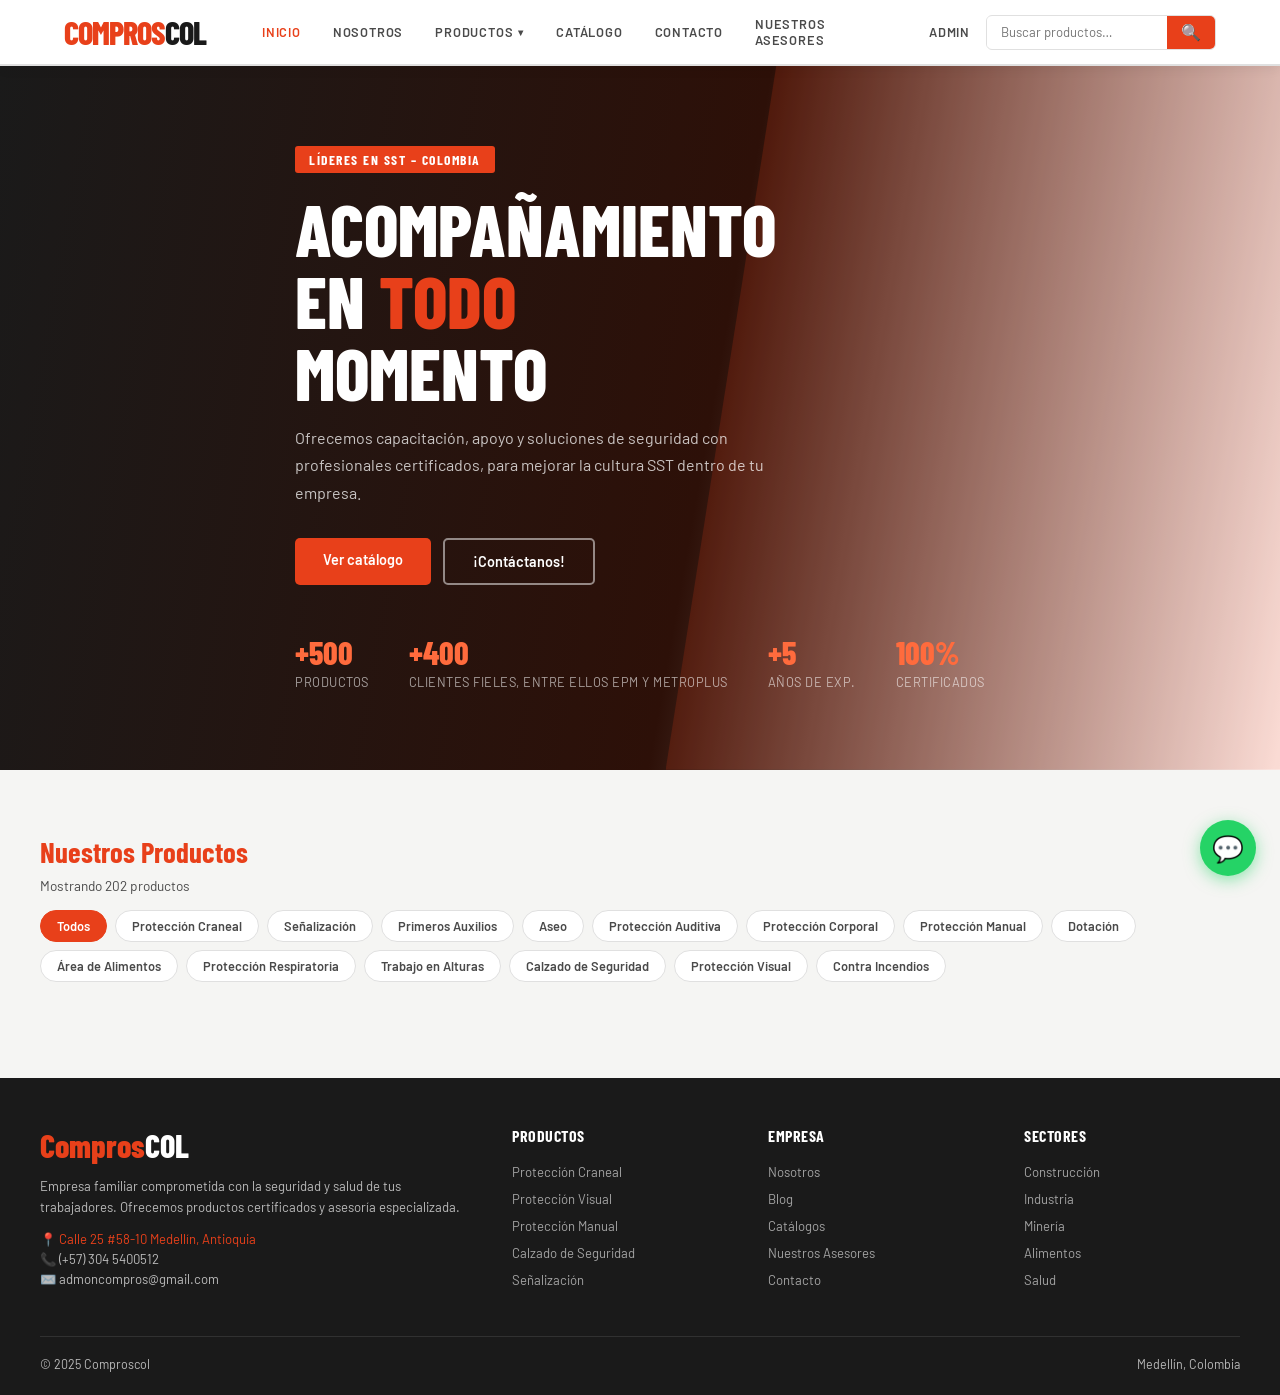
==== index.html @ 0ba870f2 "primer commit" ====
<!DOCTYPE html>
<html lang="es">
<head>
<meta charset="UTF-8"/>
<meta name="viewport" content="width=device-width, initial-scale=1.0"/>
<title>Comproscol – Implementos de Seguridad Y Salud en el Trabajo</title>
<link href="https://fonts.googleapis.com/css2?family=Barlow+Condensed:wght@600;700;800&family=Barlow:wght@400;500;600&display=swap" rel="stylesheet"/>
<link rel="stylesheet" href="styles.css"/>
</head>
<body>

<!-- ──── NAV ──── -->
<nav>
  <div class="nav-inner">
    <a class="logo" href="#">COMPROS<span>COL</span></a>
    <ul class="nav-links">
      <li class="active"><a href="#">Inicio</a></li>
      <li><a href="nosotros.html">Nosotros</a></li>
      <li>
        <a href="#">Productos <span class="chevron">▾</span></a>
        <div class="mega-menu">
          <div class="mega-col">
            <h4>Categorías</h4>
            <ul>
              <li><a href="categoria.html?cat=Calzado de Seguridad">Calzado de Seguridad</a></li>
              <li><a href="categoria.html?cat=Protección Craneal">Protección Craneal</a></li>
              <li><a href="categoria.html?cat=Protección Visual">Protección Visual</a></li>
              <li><a href="categoria.html?cat=Protección Manual">Protección Manual</a></li>
              <li><a href="categoria.html?cat=Protección Corporal">Protección Corporal</a></li>
              <li><a href="categoria.html?cat=Protección Respiratoria">Protección Respiratoria</a></li>
              <li><a href="categoria.html?cat=Protección Auditiva">Protección Auditiva</a></li>
              <li><a href="categoria.html?cat=Trabajo en Alturas">Trabajo en Alturas</a></li>
              <li><a href="categoria.html?cat=Señalización">Señalización</a></li>
              <li><a href="categoria.html?cat=Primeros Auxilios">Primeros Auxilios</a></li>
              <li><a href="categoria.html?cat=Área de Alimentos">Área de Alimentos</a></li>
              <li><a href="categoria.html?cat=Aseo">Aseo</a></li>
              <li><a href="categoria.html?cat=Dotación">Dotación</a></li>
            </ul>
          </div>
          <div class="mega-col">
            <h4>Marcas</h4>
            <ul>
              <li><a href="#">3M</a></li>
              <li><a href="#">Ansell</a></li>
              <li><a href="#">Sosega</a></li>
              <li><a href="#">Petzl</a></li>
              <li><a href="#">MSA Safety</a></li>
              <li><a href="#">DuPont</a></li>
              <li><a href="#">Kondor</a></li>
              <li><a href="#">Kastako</a></li>
            </ul>
          </div>
          <div class="mega-col">
            <h4>Sectores</h4>
            <ul>
              <li><a href="#">Construcción</a></li>
              <li><a href="#">IndustriaL</a></li>
              <li><a href="#">Alimentos</a></li>
              <li><a href="#">Logística</a></li>
              <li><a href="#">Salud</a></li>
              <li><a href="#">Agro</a></li>
              <li><a href="#">Manufactura</a></li>
            </ul>
          </div>
        </div>
      </li>
      <li><a href="#">Catálogo</a></li>
      <li><a href="#">Contacto</a></li>
      <li><a href="nuestros-asesores.html">Nuestros Asesores</a></li>
      <li><a href="login.html">Admin</a></li>
    </ul>
    <div class="nav-search">
      <input type="text" placeholder="Buscar productos…" id="heroSearch"/>
      <button onclick="buscar()">🔍</button>
    </div>
  </div>
</nav>

<!-- ──── HERO ──── -->
<section class="hero">
  <div class="hero-bg"></div>
  <div class="hero-shape"></div>
  <div class="hero-content">
    <div class="hero-tag">Líderes en SST – Colombia</div>
    <h1>Acompañamiento<br>en <em>todo</em><br>momento</h1>
    <p>Ofrecemos capacitación, apoyo y soluciones de seguridad con profesionales certificados, para mejorar la cultura SST dentro de tu empresa.</p>
    <div class="hero-btns">
      <a href="#catalogo" class="btn-primary">Ver catálogo</a>
      <a href="#contacto" class="btn-secondary">¡Contáctanos!</a>
    </div>
    <div class="hero-stats">
      <div class="stat"><strong>+500</strong><span>Productos</span></div>
      <div class="stat"><strong>+400</strong><span>Clientes fieles, entre ellos EPM y METROPLUS</span></div>
      <div class="stat"><strong>+5</strong><span>Años de exp.</span></div>
      <div class="stat"><strong>100%</strong><span>Certificados</span></div>
    </div>
  </div>
</section>



<!-- ──── CATÁLOGO ──── -->
<section class="catalogo" id="catalogo">
  <div class="container">
    <div class="catalogo-header">
      <div>
        <h2 class="section-title" style="text-align:left;font-size:1.8rem">Nuestros Productos</h2>
        <p style="color:var(--gris-medio);font-size:.85rem" id="conteo">Mostrando todos los productos</p>
      </div>
      <div class="cat-filters" id="filtros"></div>
    </div>
    <div class="productos-grid" id="grid"></div>
  </div>
</section>



<!-- ──── FOOTER ──── -->
<footer id="contacto">
  <div class="container">
    <div class="footer-grid">
      <div>
        <div class="footer-logo">Compros<span>COL</span></div>
        <p class="footer-desc">Empresa familiar comprometida con la seguridad y salud de tus trabajadores. Ofrecemos productos certificados y asesoría especializada.</p>
        <p style="margin-top:.75rem;font-size:.82rem;color:var(--naranja)">📍 Calle 25 #58-10 Medellín, Antioquia</p>
        <p style="font-size:.82rem;margin-top:.25rem">📞 (+57) 304 5400512 </p>
        <p style="font-size:.82rem;margin-top:.25rem">✉️ admoncompros@gmail.com</p>
      </div>
      <div class="footer-col">
        <h5>Productos</h5>
        <ul>
          <li><a href="#">Protección Craneal</a></li>
          <li><a href="#">Protección Visual</a></li>
          <li><a href="#">Protección Manual</a></li>
          <li><a href="#">Calzado de Seguridad</a></li>
          <li><a href="#">Señalización</a></li>
        </ul>
      </div>
      <div class="footer-col">
        <h5>Empresa</h5>
        <ul>
          <li><a href="nosotros.html">Nosotros</a></li>
          <li><a href="#">Blog</a></li>
          <li><a href="#">Catálogos</a></li>
          <li><a href="nuestros-asesores.html">Nuestros Asesores</a></li>
          <li><a href="#">Contacto</a></li>
        </ul>
      </div>
      <div class="footer-col">
        <h5>Sectores</h5>
        <ul>
          <li><a href="#">Construcción</a></li>
          <li><a href="#">Industria</a></li>
          <li><a href="#">Minería</a></li>
          <li><a href="#">Alimentos</a></li>
          <li><a href="#">Salud</a></li>
        </ul>
      </div>
    </div>
    <div class="footer-bottom">
      <span>© 2025 Comproscol</span>
      <span>Medellín, Colombia</span>
    </div>
  </div>
</footer>

<!-- WhatsApp flotante -->
<a class="wa-float" href="https://wa.me/573045400512" target="_blank" title="Escríbenos por WhatsApp">💬</a>

<!-- ──── MODAL ──── -->
<div class="modal-overlay" id="modal">
  <div class="modal-box">
    <button class="modal-close-btn" onclick="cerrarModal()">✕</button>
    <div class="modal-img-placeholder" id="m-img"></div>
    <div class="modal-content">
      <div class="modal-cat-tag" id="m-cat"></div>
      <h3 class="modal-title" id="m-name"></h3>
      <p class="modal-desc" id="m-desc"></p>
      <div class="modal-specs-box">
        <h4>Especificaciones técnicas</h4>
        <div id="m-specs"></div>
      </div>
      <div class="modal-actions">
        <button class="modal-wa" onclick="abrirWA()">💬 Pedir por WhatsApp</button>
        <button class="modal-consult" onclick="consultarIA()">Consultar ↗</button>
      </div>
    </div>
  </div>
</div>

<script src="productos.js"></script>
<script src="app.js"></script>

</body>
</html>
---- styles.css ----
*{margin:0;padding:0;box-sizing:border-box}
:root{
  --naranja:#E8401A;
  --naranja-dark:#C23210;
  --naranja-light:#FF6B3D;
  --gris-oscuro:#1A1A1A;
  --gris-medio:#4A4A4A;
  --gris-claro:#F5F5F3;
  --blanco:#FFFFFF;
  --borde:#E0E0E0;
}
html{scroll-behavior:smooth}
body{font-family:'Barlow',sans-serif;color:var(--gris-oscuro);background:#fff}

/* ──── NAVBAR ──── */
nav{
  position:sticky;top:0;z-index:1000;
  background:#fff;
  border-bottom:2px solid var(--borde);
  box-shadow:0 2px 12px rgba(0,0,0,.07)
}
.nav-inner{
  max-width:1200px;margin:0 auto;
  display:flex;align-items:center;gap:0;
  padding:0 1.5rem;height:64px
}
.logo{
  font-family:'Barlow Condensed',sans-serif;
  font-size:2rem;font-weight:800;
  color:var(--naranja);
  text-decoration:none;letter-spacing:-1px;
  margin-right:2.5rem;flex-shrink:0
}
.logo span{color:var(--gris-oscuro)}
.nav-links{display:flex;align-items:stretch;list-style:none;height:64px;flex:1}
.nav-links > li{position:relative;display:flex;align-items:center}
.nav-links > li > a{
  display:flex;align-items:center;gap:5px;
  padding:0 1rem;height:100%;
  font-size:.8rem;font-weight:600;letter-spacing:.8px;
  text-transform:uppercase;text-decoration:none;
  color:var(--gris-medio);transition:color .2s
}
.nav-links > li > a:hover,
.nav-links > li.active > a{color:var(--naranja)}
.nav-links > li > a .chevron{
  font-size:.6rem;transition:transform .25s;display:inline-block
}
.nav-links > li:hover > a .chevron{transform:rotate(180deg)}

/* Mega menú */
.mega-menu{
  display:none;position:absolute;top:64px;left:50%;transform:translateX(-50%);
  background:#fff;border-top:3px solid var(--naranja);
  box-shadow:0 12px 40px rgba(0,0,0,.13);
  min-width:780px;padding:2rem;
  border-radius:0 0 8px 8px;
  animation:fadeDown .2s ease
}
@keyframes fadeDown{from{opacity:0;transform:translateX(-50%) translateY(-8px)}to{opacity:1;transform:translateX(-50%) translateY(0)}}
.nav-links > li:hover .mega-menu{display:flex}
.mega-col h4{
  font-family:'Barlow Condensed',sans-serif;
  font-size:1rem;font-weight:700;letter-spacing:.5px;
  color:var(--naranja);text-transform:uppercase;
  margin-bottom:1rem;border-bottom:1.5px solid var(--borde);padding-bottom:.5rem
}
.mega-col{flex:1}
.mega-col ul{list-style:none}
.mega-col ul li{padding:4px 0}
.mega-col ul li a{
  font-size:.82rem;color:var(--gris-medio);text-decoration:none;
  display:flex;align-items:center;gap:6px;transition:color .15s
}
.mega-col ul li a::before{content:'›';color:var(--naranja);font-weight:700}
.mega-col ul li a:hover{color:var(--naranja)}

/* Search */
.nav-search{
  display:flex;align-items:center;margin-left:auto;
  border:1.5px solid var(--borde);border-radius:6px;overflow:hidden
}
.nav-search input{
  border:none;outline:none;padding:7px 14px;font-size:.82rem;
  font-family:'Barlow',sans-serif;width:180px;color:var(--gris-oscuro)
}
.nav-search button{
  background:var(--naranja);border:none;padding:7px 14px;cursor:pointer;color:#fff;font-size:1rem
}
.nav-search button:hover{background:var(--naranja-dark)}

/* ──── HERO ──── */
.hero{
  position:relative;overflow:hidden;
  background:linear-gradient(100deg, #1A1A1A 0%, #2d1008 55%, transparent 100%);
  min-height:520px;display:flex;align-items:center
}
.hero-bg{
  position:absolute;inset:0;
  background:url('https://images.unsplash.com/photo-1504328345606-18bbc8c9d7d1?w=1400&q=80') center/cover no-repeat;
  opacity:.35
}
.hero-shape{
  position:absolute;right:0;top:0;bottom:0;width:48%;
  background:var(--naranja);clip-path:polygon(18% 0,100% 0,100% 100%,0% 100%);
  opacity:.18
}
.hero-content{
  position:relative;z-index:2;
  max-width:1200px;margin:0 auto;padding:5rem 1.5rem;
}
.hero-tag{
  display:inline-block;background:var(--naranja);color:#fff;
  font-family:'Barlow Condensed',sans-serif;font-size:.85rem;
  font-weight:700;letter-spacing:1.5px;text-transform:uppercase;
  padding:5px 14px;border-radius:3px;margin-bottom:1.2rem
}
.hero-content h1{
  font-family:'Barlow Condensed',sans-serif;
  font-size:clamp(2.8rem,6vw,4.5rem);font-weight:800;
  color:#fff;line-height:1;text-transform:uppercase;
  margin-bottom:1rem;max-width:600px
}
.hero-content h1 em{color:var(--naranja);font-style:normal}
.hero-content p{
  color:rgba(255,255,255,.75);font-size:1rem;
  line-height:1.7;max-width:480px;margin-bottom:2rem
}
.hero-btns{display:flex;gap:12px;flex-wrap:wrap}
.btn-primary{
  background:var(--naranja);color:#fff;
  font-family:'Barlow',sans-serif;font-weight:600;font-size:.9rem;
  padding:13px 28px;border-radius:5px;border:none;cursor:pointer;
  text-decoration:none;transition:background .2s,transform .15s;display:inline-block
}
.btn-primary:hover{background:var(--naranja-dark);transform:translateY(-1px)}
.btn-secondary{
  background:transparent;color:#fff;
  font-family:'Barlow',sans-serif;font-weight:600;font-size:.9rem;
  padding:13px 28px;border-radius:5px;border:2px solid rgba(255,255,255,.5);
  cursor:pointer;text-decoration:none;transition:all .2s;display:inline-block
}
.btn-secondary:hover{border-color:#fff;background:rgba(255,255,255,.08)}

/* Hero stats */
.hero-stats{
  display:flex;gap:2.5rem;margin-top:3rem;flex-wrap:wrap
}
.stat{color:#fff}
.stat strong{
  font-family:'Barlow Condensed',sans-serif;
  font-size:2rem;font-weight:800;color:var(--naranja-light);display:block
}
.stat span{font-size:.8rem;color:rgba(255,255,255,.6);text-transform:uppercase;letter-spacing:.5px}

/* ──── SECTORES ──── */
.sectores{background:#fff;padding:4rem 1.5rem}
.sectores .container{max-width:1200px;margin:0 auto}
.section-title{
  font-family:'Barlow Condensed',sans-serif;
  font-size:2.2rem;font-weight:700;
  color:var(--naranja);text-align:center;margin-bottom:.5rem
}
.section-sub{text-align:center;color:var(--gris-medio);font-size:.95rem;margin-bottom:2.5rem}
.sectores-grid{
  display:grid;grid-template-columns:repeat(auto-fill,minmax(200px,1fr));gap:16px
}
.sector-card{
  position:relative;height:180px;border-radius:8px;overflow:hidden;cursor:pointer
}
.sector-card img{width:100%;height:100%;object-fit:cover;transition:transform .4s}
.sector-card:hover img{transform:scale(1.06)}
.sector-card .sector-overlay{
  position:absolute;inset:0;
  background:linear-gradient(to top, rgba(0,0,0,.75) 0%, rgba(0,0,0,.1) 60%);
  display:flex;align-items:flex-end;padding:14px
}
.sector-card .sector-name{
  color:#fff;font-family:'Barlow Condensed',sans-serif;
  font-size:1.1rem;font-weight:700;text-transform:uppercase;letter-spacing:.5px
}
.sector-card .sector-tag{
  position:absolute;top:10px;left:10px;
  background:var(--naranja);color:#fff;
  font-size:.65rem;font-weight:700;letter-spacing:.5px;text-transform:uppercase;
  padding:3px 9px;border-radius:3px
}

/* ──── CATÁLOGO ──── */
.catalogo{background:var(--gris-claro);padding:4rem 1.5rem}
.catalogo .container{max-width:1200px;margin:0 auto}
.catalogo-header{
  display:flex;align-items:center;justify-content:space-between;
  flex-wrap:wrap;gap:1rem;margin-bottom:2rem
}
.cat-filters{display:flex;flex-wrap:wrap;gap:8px}
.filter-btn{
  padding:7px 16px;border-radius:20px;font-size:.8rem;font-weight:600;
  border:1.5px solid var(--borde);background:#fff;
  color:var(--gris-medio);cursor:pointer;transition:all .2s;
  font-family:'Barlow',sans-serif
}
.filter-btn:hover,.filter-btn.active{
  background:var(--naranja);color:#fff;border-color:var(--naranja)
}
.productos-grid{
  display:grid;grid-template-columns:repeat(auto-fill,minmax(230px,1fr));gap:20px
}
.prod-card{
  background:#fff;border-radius:10px;border:1px solid var(--borde);
  overflow:hidden;cursor:pointer;transition:transform .2s,box-shadow .2s
}
.prod-card:hover{transform:translateY(-4px);box-shadow:0 12px 30px rgba(0,0,0,.1)}
.prod-img{
  width:100%;height:180px;object-fit:cover;display:block;
  background:var(--gris-claro);position:relative;overflow:hidden
}
.prod-img-placeholder{
  width:100%;height:180px;display:flex;align-items:center;justify-content:center;
  font-size:4rem;background:linear-gradient(135deg,#f0f0f0,#e8e8e8)
}
.prod-badge{
  position:absolute;top:10px;left:10px;
  background:var(--naranja);color:#fff;
  font-size:.68rem;font-weight:700;padding:3px 9px;border-radius:3px;text-transform:uppercase
}
.prod-badge.agotado{background:#999}
.prod-body{padding:14px 16px}
.prod-cat{
  font-size:.72rem;font-weight:700;color:var(--naranja);
  text-transform:uppercase;letter-spacing:.5px;margin-bottom:5px
}
.prod-name{font-size:.95rem;font-weight:600;line-height:1.35;margin-bottom:6px}
.prod-desc{font-size:.8rem;color:var(--gris-medio);line-height:1.5;margin-bottom:12px}
.prod-footer{display:flex;align-items:center;justify-content:space-between}
.prod-norma{font-size:.72rem;color:var(--gris-medio);background:var(--gris-claro);padding:3px 9px;border-radius:20px}
.prod-cta{
  background:var(--naranja);color:#fff;border:none;
  font-size:.78rem;font-weight:600;padding:7px 14px;border-radius:5px;
  cursor:pointer;font-family:'Barlow',sans-serif;transition:background .2s
}
.prod-cta:hover{background:var(--naranja-dark)}

/* ──── MARCAS ──── */
.marcas{background:#fff;padding:3.5rem 1.5rem}
.marcas .container{max-width:1200px;margin:0 auto}
.marcas-strip{
  display:flex;flex-wrap:wrap;justify-content:center;gap:1rem;margin-top:2rem
}
.marca-pill{
  background:var(--gris-claro);border:1px solid var(--borde);
  border-radius:5px;padding:8px 20px;
  font-size:.82rem;font-weight:600;color:var(--gris-medio);
  cursor:pointer;transition:all .2s
}
.marca-pill:hover{background:var(--naranja);color:#fff;border-color:var(--naranja)}

/* ──── MODAL ──── */
.modal-overlay{
  display:none;position:fixed;inset:0;background:rgba(0,0,0,.6);
  z-index:2000;align-items:center;justify-content:center;padding:1rem
}
.modal-overlay.open{display:flex}
.modal-box{
  background:#fff;border-radius:12px;width:100%;max-width:520px;
  max-height:90vh;overflow-y:auto;position:relative
}
.modal-img{
  width:100%;height:220px;object-fit:cover;border-radius:12px 12px 0 0
}
.modal-img-placeholder{
  width:100%;height:220px;display:flex;align-items:center;justify-content:center;
  font-size:5rem;background:linear-gradient(135deg,#f5f5f5,#e8e8e8);
  border-radius:12px 12px 0 0
}
.modal-close-btn{
  position:absolute;top:12px;right:14px;width:34px;height:34px;
  background:rgba(0,0,0,.4);border:none;border-radius:50%;color:#fff;
  font-size:1.1rem;cursor:pointer;display:flex;align-items:center;justify-content:center
}
.modal-content{padding:1.5rem}
.modal-cat-tag{
  display:inline-block;background:var(--naranja);color:#fff;
  font-size:.72rem;font-weight:700;padding:3px 10px;border-radius:3px;
  text-transform:uppercase;letter-spacing:.5px;margin-bottom:.75rem
}
.modal-title{font-family:'Barlow Condensed',sans-serif;font-size:1.6rem;font-weight:700;margin-bottom:.5rem}
.modal-desc{font-size:.9rem;color:var(--gris-medio);line-height:1.65;margin-bottom:1.25rem}
.modal-specs-box{background:var(--gris-claro);border-radius:8px;padding:1rem 1.25rem;margin-bottom:1.25rem}
.modal-specs-box h4{
  font-size:.75rem;font-weight:700;text-transform:uppercase;letter-spacing:.6px;
  color:var(--gris-medio);margin-bottom:.75rem
}
.spec-row{display:flex;justify-content:space-between;font-size:.84rem;padding:5px 0;border-bottom:1px solid var(--borde)}
.spec-row:last-child{border:none}
.spec-key{color:var(--gris-medio)}
.spec-val{font-weight:600}
.modal-actions{display:flex;gap:10px}
.modal-wa{
  flex:1;background:#25D366;color:#fff;border:none;
  padding:12px;border-radius:7px;font-size:.88rem;font-weight:600;
  cursor:pointer;font-family:'Barlow',sans-serif
}
.modal-consult{
  flex:1;background:transparent;color:var(--naranja);
  border:2px solid var(--naranja);padding:12px;border-radius:7px;
  font-size:.88rem;font-weight:600;cursor:pointer;font-family:'Barlow',sans-serif
}
.modal-consult:hover{background:var(--naranja);color:#fff}

/* ──── FOOTER ──── */
footer{background:var(--gris-oscuro);color:rgba(255,255,255,.7);padding:3rem 1.5rem 1.5rem}
footer .container{max-width:1200px;margin:0 auto}
.footer-grid{display:grid;grid-template-columns:2fr 1fr 1fr 1fr;gap:2.5rem;margin-bottom:2.5rem}
.footer-logo{font-family:'Barlow Condensed',sans-serif;font-size:2rem;font-weight:800;color:var(--naranja);margin-bottom:.75rem}
.footer-logo span{color:#fff}
.footer-desc{font-size:.82rem;line-height:1.65}
.footer-col h5{
  font-family:'Barlow Condensed',sans-serif;font-size:1rem;font-weight:700;
  color:#fff;text-transform:uppercase;letter-spacing:.5px;margin-bottom:1rem
}
.footer-col ul{list-style:none}
.footer-col ul li{margin-bottom:.5rem}
.footer-col ul li a{font-size:.82rem;color:rgba(255,255,255,.6);text-decoration:none;transition:color .15s}
.footer-col ul li a:hover{color:var(--naranja)}
.footer-bottom{
  border-top:1px solid rgba(255,255,255,.1);padding-top:1.25rem;
  display:flex;justify-content:space-between;flex-wrap:wrap;gap:.5rem;font-size:.78rem
}

/* WhatsApp flotante */
.wa-float{
  position:fixed;bottom:24px;right:24px;z-index:999;
  width:56px;height:56px;border-radius:50%;
  background:#25D366;color:#fff;
  font-size:1.6rem;display:flex;align-items:center;justify-content:center;
  box-shadow:0 4px 16px rgba(37,211,102,.5);cursor:pointer;
  text-decoration:none;transition:transform .2s
}
.wa-float:hover{transform:scale(1.1)}

/* Responsive */
@media(max-width:768px){
  .nav-links{display:none}
  .footer-grid{grid-template-columns:1fr 1fr}
  .hero-content h1{font-size:2.5rem}
  .hero-stats{gap:1.5rem}
}
@media(max-width:480px){
  .footer-grid{grid-template-columns:1fr}
  .modal-actions{flex-direction:column}
}
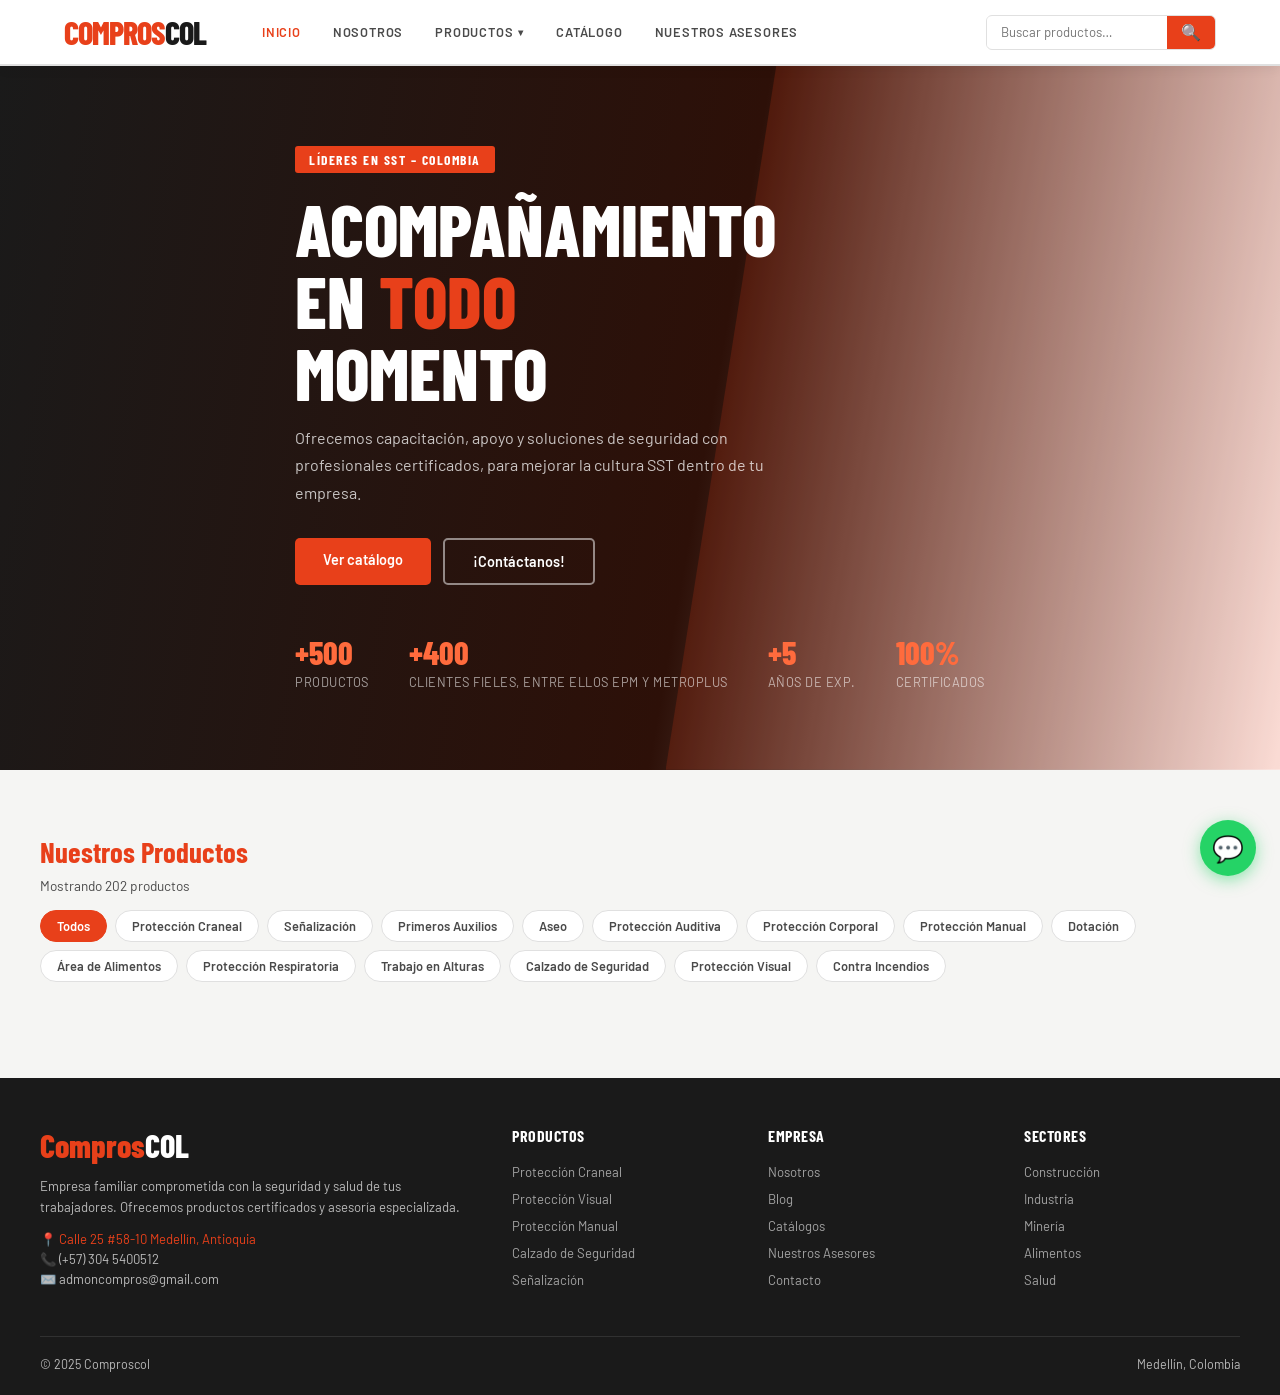
==== commit 6f1d8d26: "cambie el acceso al admin por motivos de seguridad, ellimine contacot que no estaba teniendo ninguna" ====
--- a/index.html
+++ b/index.html
@@ -65,9 +65,7 @@
         </div>
       </li>
       <li><a href="#">Catálogo</a></li>
-      <li><a href="#">Contacto</a></li>
       <li><a href="nuestros-asesores.html">Nuestros Asesores</a></li>
-      <li><a href="login.html">Admin</a></li>
     </ul>
     <div class="nav-search">
       <input type="text" placeholder="Buscar productos…" id="heroSearch"/>
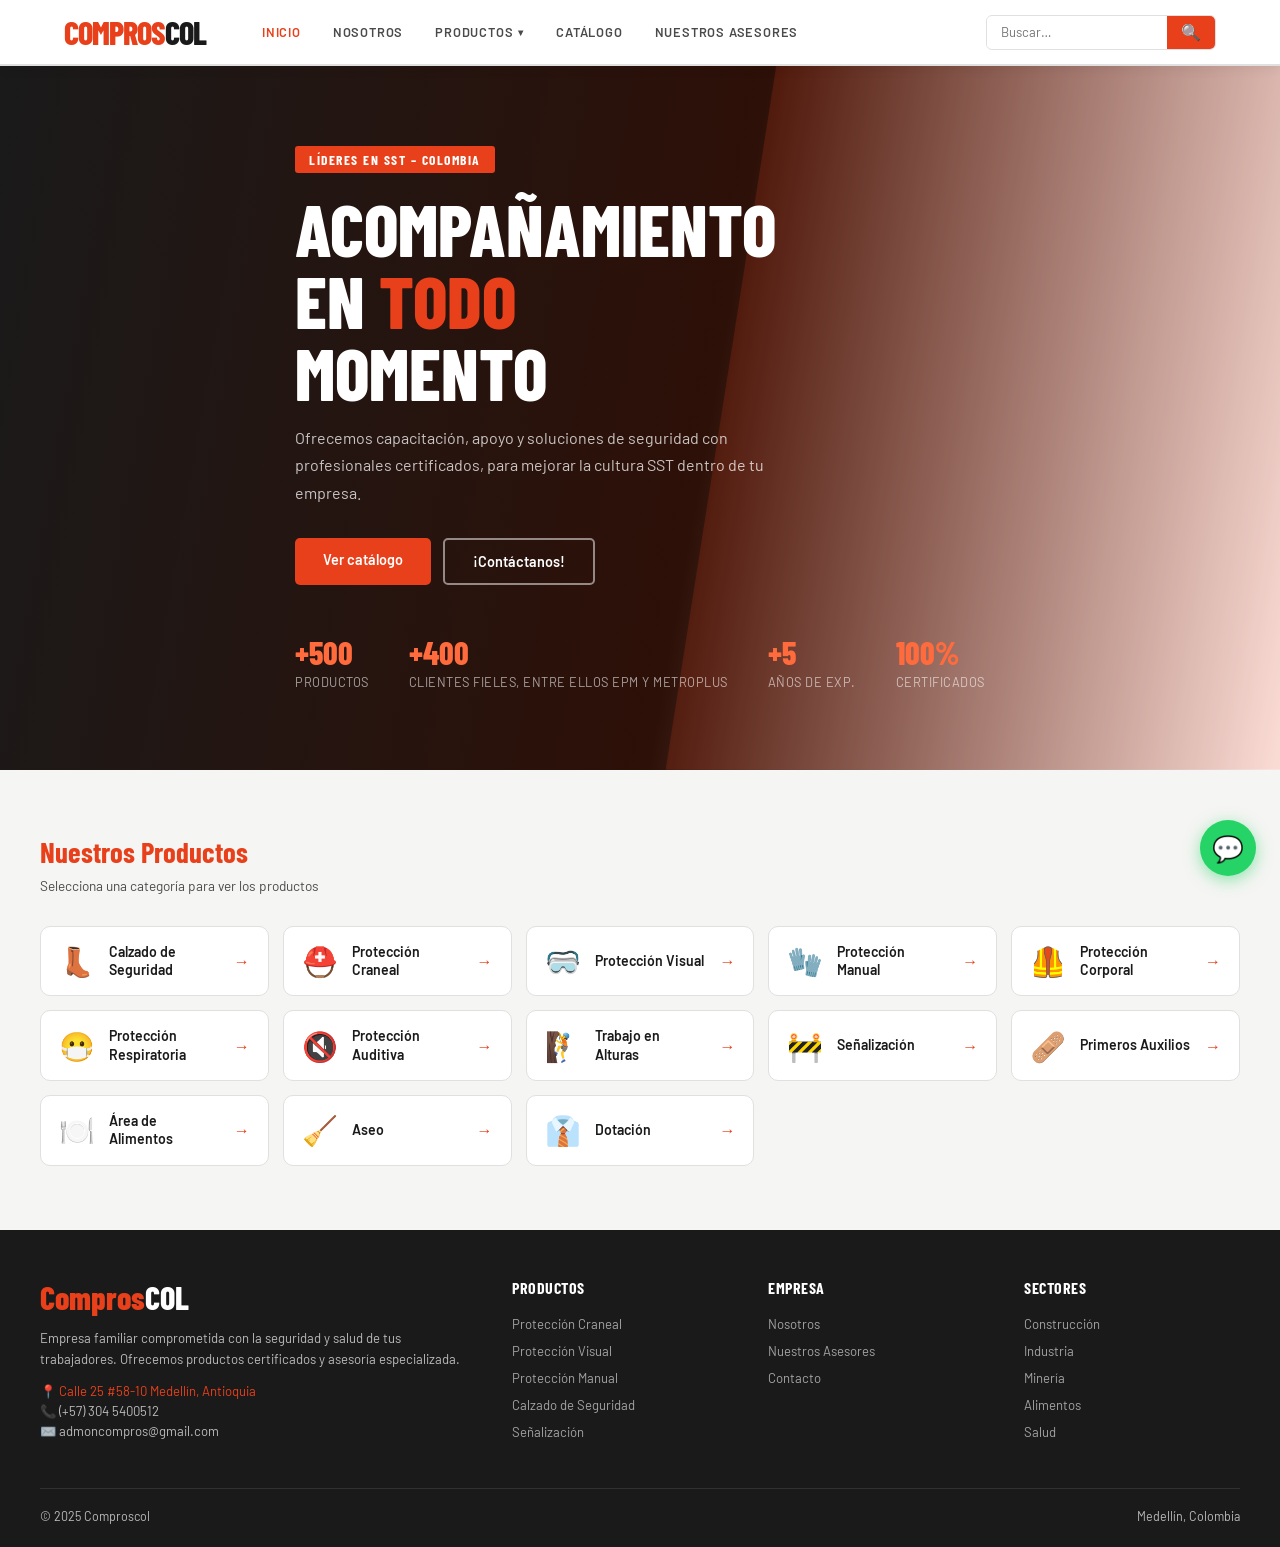
==== commit ef9726e4: "cambie el responsive y catalogo de la pagina" ====
--- a/index.html
+++ b/index.html
@@ -13,11 +13,19 @@
 <nav>
   <div class="nav-inner">
     <a class="logo" href="#">COMPROS<span>COL</span></a>
-    <ul class="nav-links">
-      <li class="active"><a href="#">Inicio</a></li>
-      <li><a href="nosotros.html">Nosotros</a></li>
-      <li>
-        <a href="#">Productos <span class="chevron">▾</span></a>
+
+    <!-- Hamburguesa -->
+    <button class="hamburger" id="hamburger" onclick="toggleMenu()" aria-label="Menú">
+      <span></span><span></span><span></span>
+    </button>
+
+    <ul class="nav-links" id="navLinks">
+      <!-- Cerrar en móvil -->
+      <button class="nav-close" onclick="toggleMenu()">✕</button>
+      <li class="active"><a href="#" onclick="toggleMenu()">Inicio</a></li>
+      <li><a href="nosotros.html" onclick="toggleMenu()">Nosotros</a></li>
+      <li class="has-mega">
+        <a href="#" onclick="toggleMega(event)">Productos <span class="chevron">▾</span></a>
         <div class="mega-menu">
           <div class="mega-col">
             <h4>Categorías</h4>
@@ -54,7 +62,7 @@
             <h4>Sectores</h4>
             <ul>
               <li><a href="#">Construcción</a></li>
-              <li><a href="#">IndustriaL</a></li>
+              <li><a href="#">Industrial</a></li>
               <li><a href="#">Alimentos</a></li>
               <li><a href="#">Logística</a></li>
               <li><a href="#">Salud</a></li>
@@ -64,15 +72,19 @@
           </div>
         </div>
       </li>
-      <li><a href="#">Catálogo</a></li>
-      <li><a href="nuestros-asesores.html">Nuestros Asesores</a></li>
+      <li><a href="#catalogo" onclick="toggleMenu()">Catálogo</a></li>
+      <li><a href="nuestros-asesores.html" onclick="toggleMenu()">Nuestros Asesores</a></li>
     </ul>
+
     <div class="nav-search">
-      <input type="text" placeholder="Buscar productos…" id="heroSearch"/>
+      <input type="text" placeholder="Buscar…" id="heroSearch"/>
       <button onclick="buscar()">🔍</button>
     </div>
   </div>
 </nav>
+
+<!-- Overlay menú móvil -->
+<div class="nav-overlay" id="navOverlay" onclick="toggleMenu()"></div>
 
 <!-- ──── HERO ──── -->
 <section class="hero">
@@ -95,23 +107,84 @@
   </div>
 </section>
 
-
-
-<!-- ──── CATÁLOGO ──── -->
+<!-- ──── CATÁLOGO POR CATEGORÍAS ──── -->
 <section class="catalogo" id="catalogo">
   <div class="container">
     <div class="catalogo-header">
       <div>
         <h2 class="section-title" style="text-align:left;font-size:1.8rem">Nuestros Productos</h2>
-        <p style="color:var(--gris-medio);font-size:.85rem" id="conteo">Mostrando todos los productos</p>
-      </div>
-      <div class="cat-filters" id="filtros"></div>
-    </div>
-    <div class="productos-grid" id="grid"></div>
+        <p style="color:var(--gris-medio);font-size:.85rem">Selecciona una categoría para ver los productos</p>
+      </div>
+    </div>
+    <div class="cat-grid">
+      <a class="cat-card" href="categoria.html?cat=Calzado de Seguridad">
+        <span class="cat-icon">👢</span>
+        <span class="cat-label">Calzado de Seguridad</span>
+        <span class="cat-arrow">→</span>
+      </a>
+      <a class="cat-card" href="categoria.html?cat=Protección Craneal">
+        <span class="cat-icon">⛑️</span>
+        <span class="cat-label">Protección Craneal</span>
+        <span class="cat-arrow">→</span>
+      </a>
+      <a class="cat-card" href="categoria.html?cat=Protección Visual">
+        <span class="cat-icon">🥽</span>
+        <span class="cat-label">Protección Visual</span>
+        <span class="cat-arrow">→</span>
+      </a>
+      <a class="cat-card" href="categoria.html?cat=Protección Manual">
+        <span class="cat-icon">🧤</span>
+        <span class="cat-label">Protección Manual</span>
+        <span class="cat-arrow">→</span>
+      </a>
+      <a class="cat-card" href="categoria.html?cat=Protección Corporal">
+        <span class="cat-icon">🦺</span>
+        <span class="cat-label">Protección Corporal</span>
+        <span class="cat-arrow">→</span>
+      </a>
+      <a class="cat-card" href="categoria.html?cat=Protección Respiratoria">
+        <span class="cat-icon">😷</span>
+        <span class="cat-label">Protección Respiratoria</span>
+        <span class="cat-arrow">→</span>
+      </a>
+      <a class="cat-card" href="categoria.html?cat=Protección Auditiva">
+        <span class="cat-icon">🔇</span>
+        <span class="cat-label">Protección Auditiva</span>
+        <span class="cat-arrow">→</span>
+      </a>
+      <a class="cat-card" href="categoria.html?cat=Trabajo en Alturas">
+        <span class="cat-icon">🧗</span>
+        <span class="cat-label">Trabajo en Alturas</span>
+        <span class="cat-arrow">→</span>
+      </a>
+      <a class="cat-card" href="categoria.html?cat=Señalización">
+        <span class="cat-icon">🚧</span>
+        <span class="cat-label">Señalización</span>
+        <span class="cat-arrow">→</span>
+      </a>
+      <a class="cat-card" href="categoria.html?cat=Primeros Auxilios">
+        <span class="cat-icon">🩹</span>
+        <span class="cat-label">Primeros Auxilios</span>
+        <span class="cat-arrow">→</span>
+      </a>
+      <a class="cat-card" href="categoria.html?cat=Área de Alimentos">
+        <span class="cat-icon">🍽️</span>
+        <span class="cat-label">Área de Alimentos</span>
+        <span class="cat-arrow">→</span>
+      </a>
+      <a class="cat-card" href="categoria.html?cat=Aseo">
+        <span class="cat-icon">🧹</span>
+        <span class="cat-label">Aseo</span>
+        <span class="cat-arrow">→</span>
+      </a>
+      <a class="cat-card" href="categoria.html?cat=Dotación">
+        <span class="cat-icon">👔</span>
+        <span class="cat-label">Dotación</span>
+        <span class="cat-arrow">→</span>
+      </a>
+    </div>
   </div>
 </section>
-
-
 
 <!-- ──── FOOTER ──── -->
 <footer id="contacto">
@@ -121,27 +194,25 @@
         <div class="footer-logo">Compros<span>COL</span></div>
         <p class="footer-desc">Empresa familiar comprometida con la seguridad y salud de tus trabajadores. Ofrecemos productos certificados y asesoría especializada.</p>
         <p style="margin-top:.75rem;font-size:.82rem;color:var(--naranja)">📍 Calle 25 #58-10 Medellín, Antioquia</p>
-        <p style="font-size:.82rem;margin-top:.25rem">📞 (+57) 304 5400512 </p>
+        <p style="font-size:.82rem;margin-top:.25rem">📞 (+57) 304 5400512</p>
         <p style="font-size:.82rem;margin-top:.25rem">✉️ admoncompros@gmail.com</p>
       </div>
       <div class="footer-col">
         <h5>Productos</h5>
         <ul>
-          <li><a href="#">Protección Craneal</a></li>
-          <li><a href="#">Protección Visual</a></li>
-          <li><a href="#">Protección Manual</a></li>
-          <li><a href="#">Calzado de Seguridad</a></li>
-          <li><a href="#">Señalización</a></li>
+          <li><a href="categoria.html?cat=Protección Craneal">Protección Craneal</a></li>
+          <li><a href="categoria.html?cat=Protección Visual">Protección Visual</a></li>
+          <li><a href="categoria.html?cat=Protección Manual">Protección Manual</a></li>
+          <li><a href="categoria.html?cat=Calzado de Seguridad">Calzado de Seguridad</a></li>
+          <li><a href="categoria.html?cat=Señalización">Señalización</a></li>
         </ul>
       </div>
       <div class="footer-col">
         <h5>Empresa</h5>
         <ul>
           <li><a href="nosotros.html">Nosotros</a></li>
-          <li><a href="#">Blog</a></li>
-          <li><a href="#">Catálogos</a></li>
           <li><a href="nuestros-asesores.html">Nuestros Asesores</a></li>
-          <li><a href="#">Contacto</a></li>
+          <li><a href="#contacto">Contacto</a></li>
         </ul>
       </div>
       <div class="footer-col">
@@ -162,32 +233,35 @@
   </div>
 </footer>
 
-<!-- WhatsApp flotante -->
 <a class="wa-float" href="https://wa.me/573045400512" target="_blank" title="Escríbenos por WhatsApp">💬</a>
 
-<!-- ──── MODAL ──── -->
-<div class="modal-overlay" id="modal">
-  <div class="modal-box">
-    <button class="modal-close-btn" onclick="cerrarModal()">✕</button>
-    <div class="modal-img-placeholder" id="m-img"></div>
-    <div class="modal-content">
-      <div class="modal-cat-tag" id="m-cat"></div>
-      <h3 class="modal-title" id="m-name"></h3>
-      <p class="modal-desc" id="m-desc"></p>
-      <div class="modal-specs-box">
-        <h4>Especificaciones técnicas</h4>
-        <div id="m-specs"></div>
-      </div>
-      <div class="modal-actions">
-        <button class="modal-wa" onclick="abrirWA()">💬 Pedir por WhatsApp</button>
-        <button class="modal-consult" onclick="consultarIA()">Consultar ↗</button>
-      </div>
-    </div>
-  </div>
-</div>
-
-<script src="productos.js"></script>
-<script src="app.js"></script>
-
+<script>
+// Hamburguesa
+function toggleMenu() {
+  const links = document.getElementById('navLinks');
+  const overlay = document.getElementById('navOverlay');
+  const ham = document.getElementById('hamburger');
+  links.classList.toggle('open');
+  overlay.classList.toggle('open');
+  ham.classList.toggle('open');
+}
+
+// Mega menú en móvil
+function toggleMega(e) {
+  if (window.innerWidth > 768) return;
+  e.preventDefault();
+  const li = e.currentTarget.parentElement;
+  li.classList.toggle('mega-open');
+}
+
+// Búsqueda (redirige a categoria si escribe algo)
+function buscar() {
+  const q = document.getElementById('heroSearch').value.trim();
+  if (q) window.location.href = 'categoria.html?q=' + encodeURIComponent(q);
+}
+document.getElementById('heroSearch').addEventListener('keyup', e => {
+  if (e.key === 'Enter') buscar();
+});
+</script>
 </body>
 </html>
--- a/styles.css
+++ b/styles.css
@@ -339,14 +339,90 @@
 }
 .wa-float:hover{transform:scale(1.1)}
 
-/* Responsive */
+/* ──── RESPONSIVE ──── */
 @media(max-width:768px){
-  .nav-links{display:none}
+  .hamburger{display:flex}
+  .nav-search{margin-left:0}
+  .nav-search input{width:120px}
+
+  .nav-links{
+    display:flex;flex-direction:column;align-items:flex-start;
+    position:fixed;top:0;right:-100%;width:80%;max-width:320px;height:100vh;
+    background:#fff;z-index:999;padding:1.5rem 1.5rem 2rem;
+    box-shadow:-4px 0 20px rgba(0,0,0,.15);
+    transition:right .3s ease;overflow-y:auto;gap:0
+  }
+  .nav-links.open{right:0}
+  .nav-close{
+    display:block;background:none;border:none;font-size:1.3rem;
+    cursor:pointer;color:var(--gris-medio);align-self:flex-end;margin-bottom:1rem
+  }
+  .nav-links > li{width:100%;height:auto;border-bottom:1px solid var(--borde)}
+  .nav-links > li > a{
+    padding:.9rem 0;height:auto;font-size:.9rem;width:100%;
+    justify-content:space-between
+  }
+  .mega-menu{
+    display:none;position:static;transform:none;min-width:unset;
+    box-shadow:none;border:none;padding:.5rem 0 .5rem 1rem;
+    flex-direction:column;gap:1rem;animation:none;
+    background:var(--gris-claro);border-radius:8px;margin-bottom:.5rem
+  }
+  .has-mega.mega-open .mega-menu{display:flex}
+  .nav-links > li:hover .mega-menu{display:none}
+  .has-mega.mega-open > a .chevron{transform:rotate(180deg)}
+  .mega-col{flex:none}
+  .mega-col h4{font-size:.8rem}
+
   .footer-grid{grid-template-columns:1fr 1fr}
   .hero-content h1{font-size:2.5rem}
   .hero-stats{gap:1.5rem}
+  .cat-grid{grid-template-columns:1fr 1fr}
 }
 @media(max-width:480px){
   .footer-grid{grid-template-columns:1fr}
   .modal-actions{flex-direction:column}
-}
+  .cat-grid{grid-template-columns:1fr}
+  .hero-stats{flex-direction:column;gap:1rem}
+}
+
+/* ──── HAMBURGUESA ──── */
+.hamburger{
+  display:none;flex-direction:column;justify-content:center;gap:5px;
+  width:40px;height:40px;background:none;border:none;cursor:pointer;
+  padding:6px;border-radius:6px;transition:background .2s;margin-left:auto
+}
+.hamburger span{
+  display:block;height:2.5px;background:var(--gris-oscuro);border-radius:2px;
+  transition:all .3s;transform-origin:center
+}
+.hamburger.open span:nth-child(1){transform:translateY(7.5px) rotate(45deg)}
+.hamburger.open span:nth-child(2){opacity:0}
+.hamburger.open span:nth-child(3){transform:translateY(-7.5px) rotate(-45deg)}
+
+.nav-close{display:none}
+.nav-overlay{display:none;position:fixed;inset:0;background:rgba(0,0,0,.45);z-index:998}
+.nav-overlay.open{display:block}
+
+/* ──── TARJETAS CATEGORÍAS ──── */
+.cat-grid{
+  display:grid;
+  grid-template-columns:repeat(auto-fill,minmax(220px,1fr));
+  gap:14px
+}
+.cat-card{
+  display:flex;align-items:center;gap:14px;
+  background:#fff;border:1.5px solid var(--borde);border-radius:10px;
+  padding:16px 18px;text-decoration:none;
+  transition:border-color .2s,box-shadow .2s,transform .2s;
+  color:var(--gris-oscuro)
+}
+.cat-card:hover{
+  border-color:var(--naranja);
+  box-shadow:0 6px 20px rgba(232,64,26,.12);
+  transform:translateY(-2px)
+}
+.cat-icon{font-size:1.8rem;flex-shrink:0}
+.cat-label{flex:1;font-size:.88rem;font-weight:600;line-height:1.3}
+.cat-arrow{color:var(--naranja);font-size:1rem;font-weight:700;flex-shrink:0;transition:transform .2s}
+.cat-card:hover .cat-arrow{transform:translateX(4px)}
